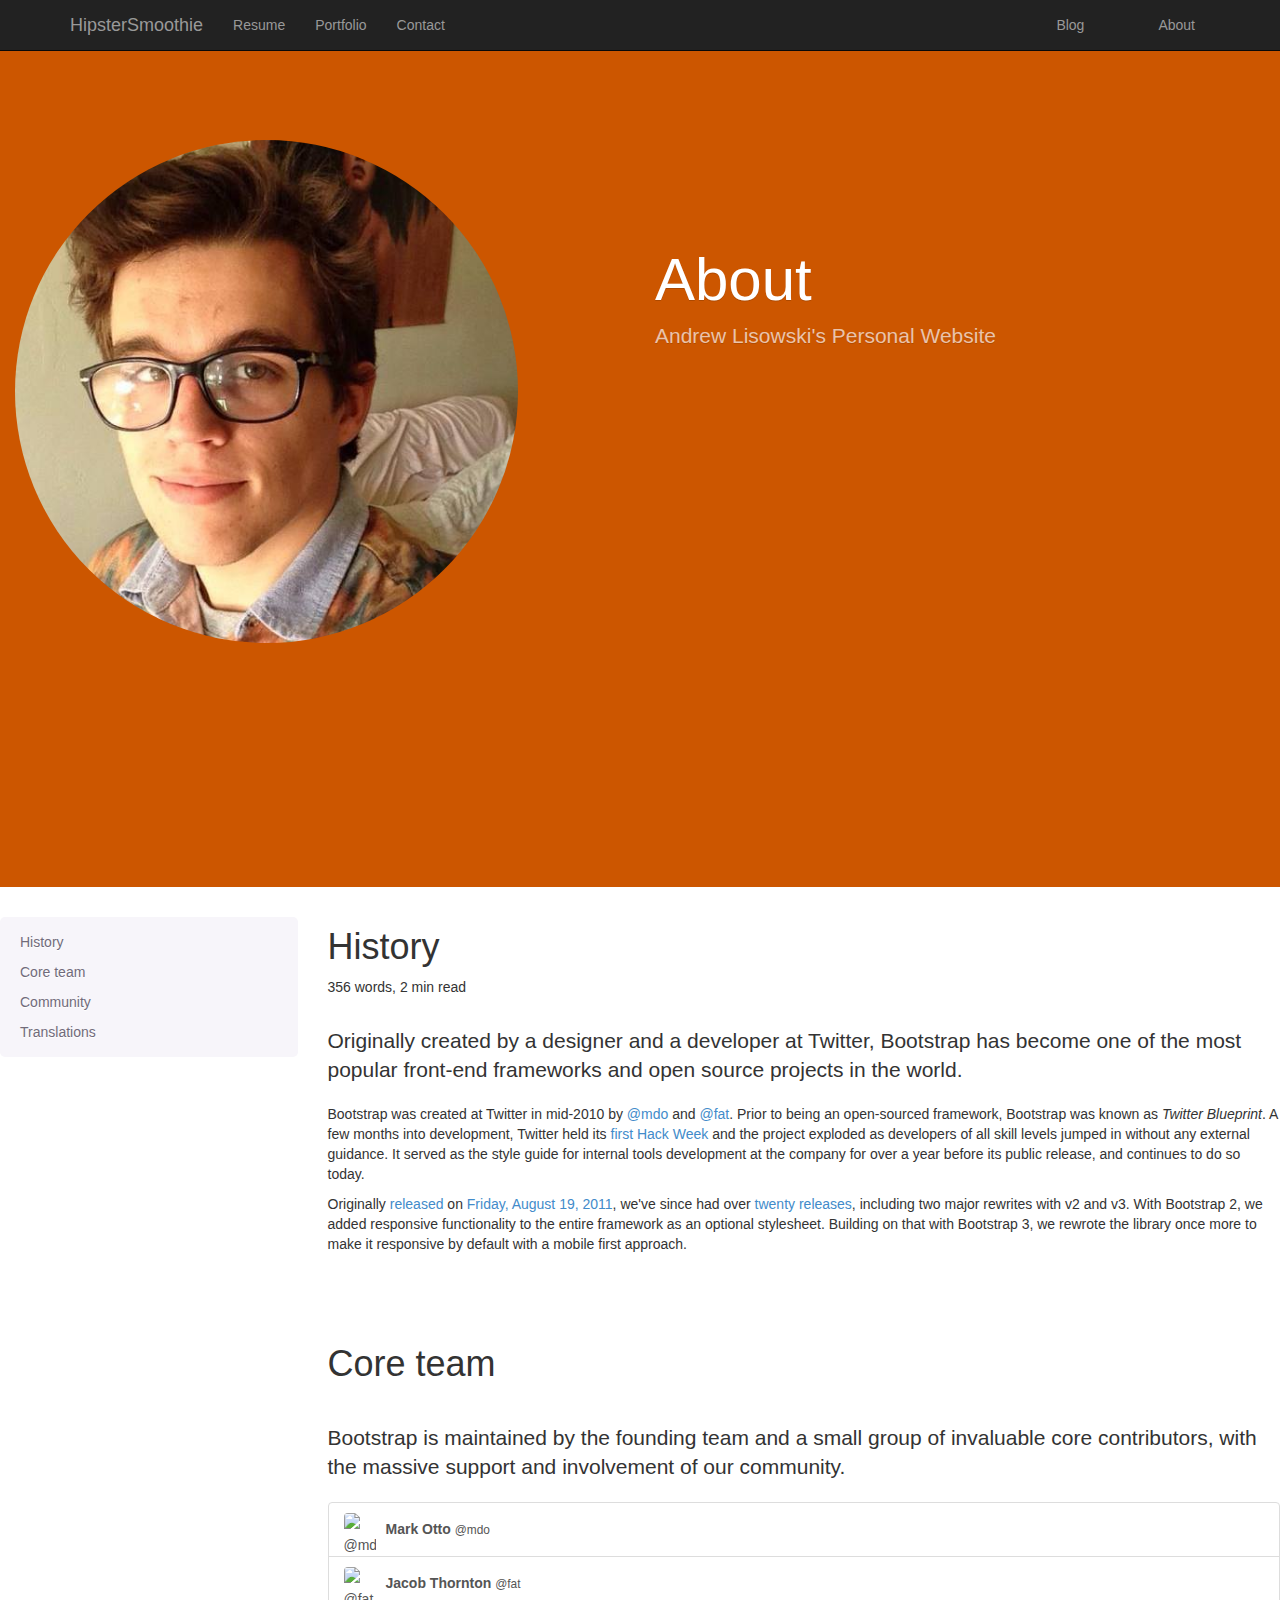
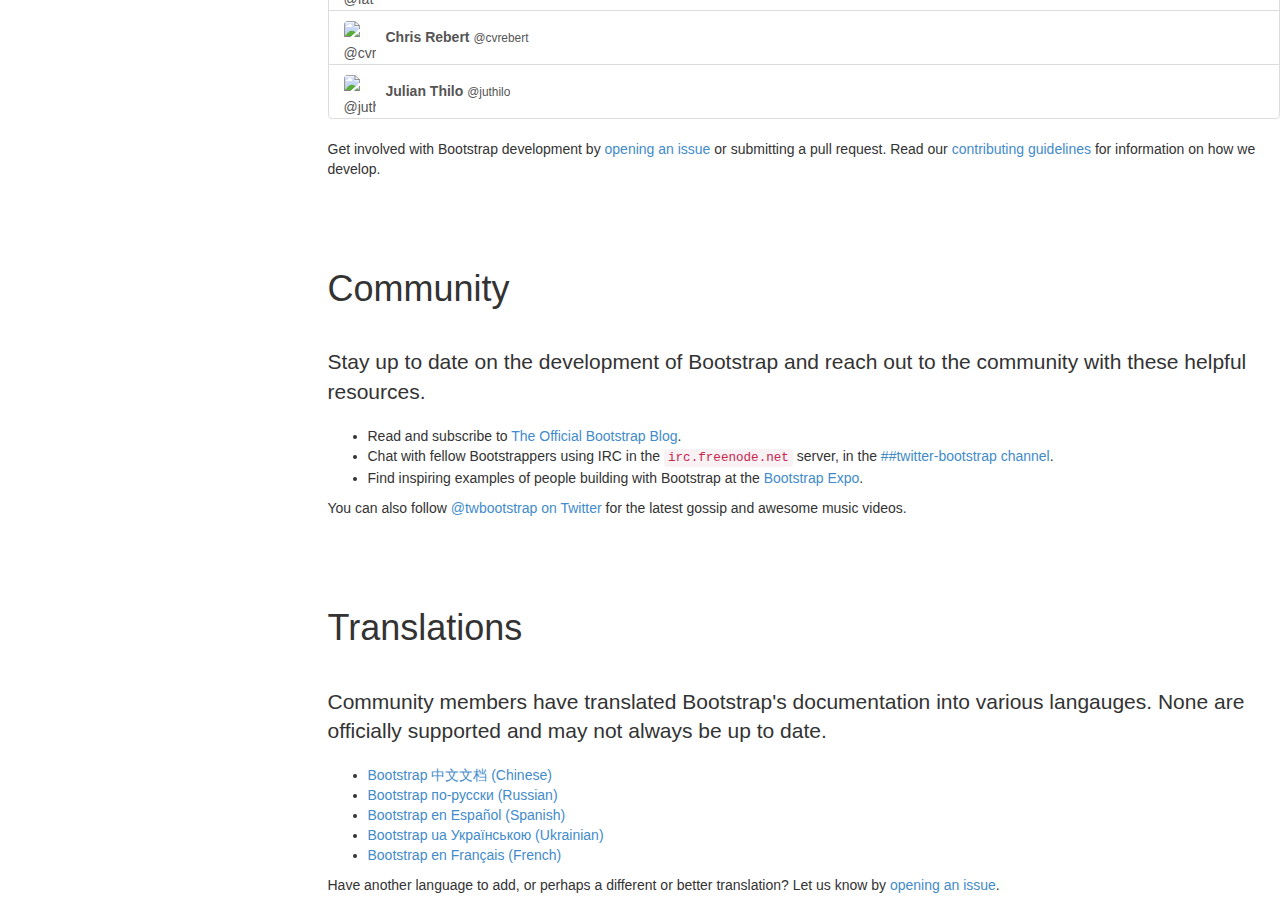
==== about.html @ 88bd6eea "Adding current site" ====
<!DOCTYPE html>
<html lang="en">
  <head>
    <meta charset="utf-8">
<meta http-equiv="X-UA-Compatible" content="IE=edge">
<meta name="viewport" content="width=device-width, initial-scale=1.0">
<meta name="description" content="Andrew Lisowski&apos;s Personal Website">
<meta name="author" content="http://twitter.com/jonschlinkert, http://twitter.com/doowb">

<title>
  About | HipsterSmoothie
</title>

<!-- Stylesheets -->
<link rel="stylesheet" href="assets/css/site.css">
<link rel="stylesheet" href="assets/css/github.css">



<!--[if lt IE 9]>
  <script src="assets/js/ie8-responsive-file-warning.js"></script>
<![endif]-->

<!-- HTML5 shim and Respond.js IE8 support of HTML5 elements and media queries -->
<!--[if lt IE 9]>
  <script src="https://oss.maxcdn.com/libs/html5shiv/3.7.0/html5shiv.js"></script>
  <script src="https://oss.maxcdn.com/libs/respond.js/1.3.0/respond.min.js"></script>
<![endif]-->

<!-- Favicons -->
<link rel="apple-touch-icon-precomposed" sizes="144x144" href="assets/ico/apple-touch-icon-144-precomposed.png">
<link rel="shortcut icon" href="assets/ico/favicon.png">
<link rel="shortcut icon" href="favicon.ico">



  </head>
  <body>
    

    <a class="sr-only" href="#content">Skip to main content</a>
    <!-- Navigation component -->
    <header class="navbar navbar-fixed-top navbar-inverse visible" role="banner">
      <div class="container">
        <div class="navbar-header">
          <button class="navbar-toggle" type="button" data-toggle="collapse" data-target=".bs-navbar-collapse">
            <span class="icon-bar"></span>
            <span class="icon-bar"></span>
            <span class="icon-bar"></span>
          </button>
          <a href="index.html" class="navbar-brand">HipsterSmoothie</a>
        </div>
        <nav class="collapse navbar-collapse bs-navbar-collapse" role="navigation">
          <ul class="nav navbar-nav">
            <li> <a href="index.html#resume">Resume</a> </li>
            <li> <a href="index.html#portfolio">Portfolio</a> </li>
            <li> <a href="index.html#contact">Contact</a> </li>
          </ul>

          <ul class="nav navbar-nav pull-right">
            <li>
              <a href="blog/">Blog</a>
            </li>
            <li>
              <a href="https://github.com/assemble/assemble/archive/master.zip" title="Download Assemble" onclick="_gaq.push([&apos;_trackEvent&apos;, &apos;navbar-download&apos;, &apos;clicked&apos;])">
                <i class="glyphicon glypicon-large glyphicon-download"></i>
              </a>
            </li>
            <li> <a href="about.html">About</a> </li>
          </ul>
        </nav>
      </div>
    </header>


    <!-- Subhead component -->
    <section class="bs-header pane" id="content">
   <br>
   <br>
   <div class="row">
      <img src="assets/face.jpg" alt="My Face" class="img-circle col-md-5">
      <div class="col-md-6 col-md-offset-1">
         <br>
         <br>
         <br>
         <h1>About</h1>

         
         <p class="blurb">Andrew Lisowski&#x27;s Personal Website</p>
      </div>
   </div>
</section>


    
<div class="row">
  <div class="col-md-3">
    <div class="bs-sidebar hidden-print" role="complementary">
      <ul class="nav bs-sidenav">
        
          <li>
  <a href="#history">History</a>
</li>
<li>
  <a href="#team">Core team</a>
</li>
<li>
  <a href="#community">Community</a>
</li>
<li>
  <a href="#translations">Translations</a>
</li>

        
        
      </ul>
    </div>
  </div>
  <div class="col-md-9" role="main">
    
    <div class="wordcount">
      


<!-- History -->
<div class="bs-docs-section">
  <div class="page-header">
    <h1 class="docs-heading">History<a href="#history" name="history" class="anchor">
  <span class="anchor-target" id="history"></span>
  <span class="glyphicon glyphicon-link"></span>
</a></h1>
    
    <span class="label-wordcount" data-wordcount="356">356&nbsp;words</span>,
    <span class="label-reading-time" data-reading-time="2 min">2 min&nbsp;read</span>
    

    <a href="#" class="btn-popover" role="button" data-container="body" data-toggle="popover" data-content="Generated by the &lt;a href=&apos;https://github.com/assemble/assemble-contrib-wordcount&apos; title=&apos;&apos;&gt;assemble-contrib-wordcount&lt;/a&gt; plugin &lt;span class=&apos;glyphicon glyphicon-new-window&apos;&gt;&lt;/span&gt;" title="">
  <span class="glyphicon glyphicon-question-sign"></span>
</a>
  </div>
  <p class="lead">Originally created by a designer and a developer at Twitter, Bootstrap has become one of the most popular front-end frameworks and open source projects in the world.</p>
  <p>Bootstrap was created at Twitter in mid-2010 by <a href="https://twitter.com/mdo">@mdo</a> and <a href="https://twitter.com/fat">@fat</a>. Prior to being an open-sourced framework, Bootstrap was known as <em>Twitter Blueprint</em>. A few months into development, Twitter held its <a href="https://blog.twitter.com/2010/hack-week">first Hack Week</a> and the project exploded as developers of all skill levels jumped in without any external guidance. It served as the style guide for internal tools development at the company for over a year before its public release, and continues to do so today.</p>
  <p>Originally <a href="https://dev.twitter.com/blog/bootstrap-twitter">released</a> on <a href="https://twitter.com/mdo/statuses/104620039650557952"><time datetime="2011-08-19 11:25">Friday, August 19, 2011</time></a>, we've since had over <a href="https://github.com/twbs/bootstrap/releases">twenty releases</a>, including two major rewrites with v2 and v3. With Bootstrap 2, we added responsive functionality to the entire framework as an optional stylesheet. Building on that with Bootstrap 3, we rewrote the library once more to make it responsive by default with a mobile first approach.</p>
</div>


<!-- Team -->
<div class="bs-docs-section">
  <div class="page-header">
    <h1 class="docs-heading">Core team<a href="#team" name="team" class="anchor">
  <span class="anchor-target" id="team"></span>
  <span class="glyphicon glyphicon-link"></span>
</a></h1>
  </div>
  <p class="lead">Bootstrap is maintained by the founding team and a small group of invaluable core contributors, with the massive support and involvement of our community.</p>
  <div class="list-group bs-team">
    <div class="list-group-item">
      <iframe class="github-btn" src="http://ghbtns.com/github-btn.html?user=mdo&amp;type=follow"></iframe>
      <a class="team-member" href="https://github.com/mdo">
        <img src="http://www.gravatar.com/avatar/bc4ab438f7a4ce1c406aadc688427f2c" alt="@mdo">
        <strong>Mark Otto</strong> <small>@mdo</small>
      </a>
    </div>
    <div class="list-group-item">
      <iframe class="github-btn" src="http://ghbtns.com/github-btn.html?user=fat&amp;type=follow"></iframe>
      <a class="team-member" href="https://github.com/fat">
        <img src="http://www.gravatar.com/avatar/a98244cbdacaf1c0b55499466002f7a8" alt="@fat">
        <strong>Jacob Thornton</strong> <small>@fat</small>
      </a>
    </div>
    <div class="list-group-item">
      <iframe class="github-btn" src="http://ghbtns.com/github-btn.html?user=cvrebert&amp;type=follow"></iframe>
      <a class="team-member" href="https://github.com/cvrebert">
        <img src="http://www.gravatar.com/avatar/edec428c425453955f770095a7d26c50" alt="@cvrebert">
        <strong>Chris Rebert</strong> <small>@cvrebert</small>
      </a>
    </div>
    <div class="list-group-item">
      <iframe class="github-btn" src="http://ghbtns.com/github-btn.html?user=juthilo&amp;type=follow"></iframe>
      <a class="team-member" href="https://github.com/juthilo">
        <img src="http://www.gravatar.com/avatar/0f7dd3ce58a416be5685ea6194f82b11" alt="@juthilo">
        <strong>Julian Thilo</strong> <small>@juthilo</small>
      </a>
    </div>
  </div>
  <p>Get involved with Bootstrap development by <a href="https://github.com/twbs/bootstrap/issues/new">opening an issue</a> or submitting a pull request. Read our <a href="https://github.com/twbs/bootstrap/blob/master/CONTRIBUTING.md">contributing guidelines</a> for information on how we develop.</p>
</div>


<!-- Community -->
<div class="bs-docs-section">
  <div class="page-header">
    <h1 class="docs-heading">Community<a href="#community" name="community" class="anchor">
  <span class="anchor-target" id="community"></span>
  <span class="glyphicon glyphicon-link"></span>
</a></h1>
  </div>
  <div id="wordcount">
    <p class="lead">Stay up to date on the development of Bootstrap and reach out to the community with these helpful resources.</p>
    <ul>
      <li>Read and subscribe to <a href="http://blog.getbootstrap.com/">The Official Bootstrap Blog</a>.</li>
      <li>Chat with fellow Bootstrappers using IRC in the <code>irc.freenode.net</code> server, in the <a href="irc://irc.freenode.net/#twitter-bootstrap">##twitter-bootstrap channel</a>.</li>
      <li>Find inspiring examples of people building with Bootstrap at the <a href="http://expo.getbootstrap.com">Bootstrap Expo</a>.</li>
    </ul>
    <p>You can also follow <a href="https://twitter.com/twbootstrap">@twbootstrap on Twitter</a> for the latest gossip and awesome music videos.</p>
  </div>
</div>


<!-- Translations -->
<div class="bs-docs-section">
  <div class="page-header">
    <h1 class="docs-heading">Translations<a href="#translations" name="translations" class="anchor">
  <span class="anchor-target" id="translations"></span>
  <span class="glyphicon glyphicon-link"></span>
</a></h1>
  </div>
  <p class="lead">Community members have translated Bootstrap's documentation into various langauges. None are officially supported and may not always be up to date.</p>
  <ul>
    <li><a href="http://v3.bootcss.com/">Bootstrap 中文文档 (Chinese)</a></li>
    <li><a href="http://www.oneskyapp.com/docs/bootstrap/ru">Bootstrap по-русски (Russian)</a></li>
    <li><a href="http://www.oneskyapp.com/docs/bootstrap/es">Bootstrap en Español (Spanish)</a></li>
    <li><a href="http://twbs.site-konstruktor.com.ua">Bootstrap ua Українською (Ukrainian)</a></li>
    <li><a href="http://www.oneskyapp.com/docs/bootstrap/fr">Bootstrap en Français (French)</a></li>
  </ul>
  <p>Have another language to add, or perhaps a different or better translation? Let us know by <a href="https://github.com/twbs/bootstrap/issues/new">opening an issue</a>.</p>
</div>

    </div>
  </div>
</div>
    <!-- JS and analytics only. -->
    
<script src="https://ajax.googleapis.com/ajax/libs/jquery/1.10.2/jquery.min.js"></script>


<script src="assets/js/bootstrap.min.js"></script>
<script src="assets/js/highlight.js"></script>


<script src="http://getbootstrap.com/docs-assets/js/holder.js"></script>
<script src="http://getbootstrap.com/docs-assets/js/application.js"></script>



<script>
  $('[data-toggle=popover]').popover({
    placement: 'right',
    html: true
  });
</script>
  </body>
</html>
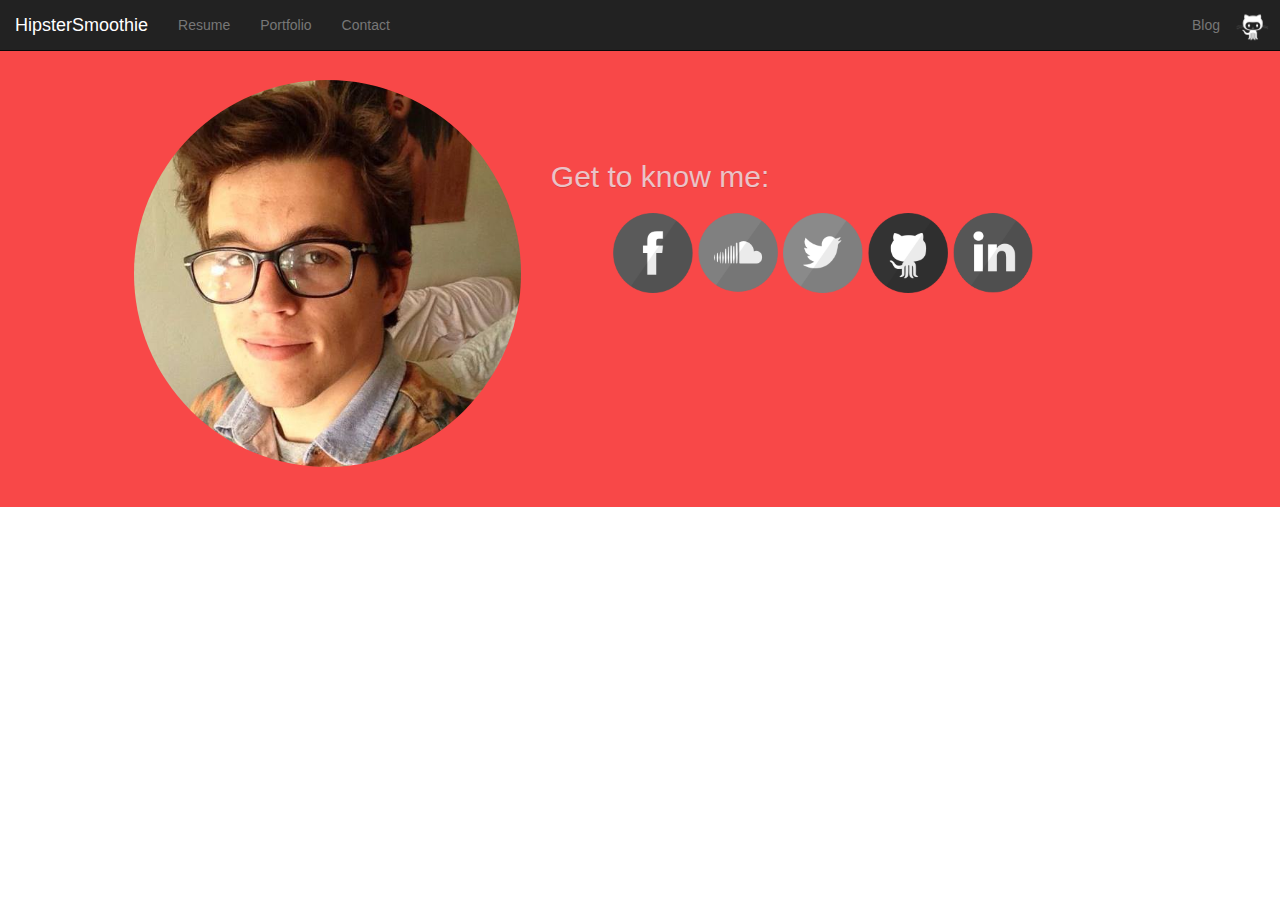
==== commit 1bab00b5: "Prettify" ====
--- a/about.html
+++ b/about.html
@@ -8,12 +8,11 @@
 <meta name="author" content="http://twitter.com/jonschlinkert, http://twitter.com/doowb">
 
 <title>
-  About | HipsterSmoothie
+  about | HipsterSmoothie
 </title>
 
 <!-- Stylesheets -->
 <link rel="stylesheet" href="assets/css/site.css">
-<link rel="stylesheet" href="assets/css/github.css">
 
 
 
@@ -41,7 +40,7 @@
     <a class="sr-only" href="#content">Skip to main content</a>
     <!-- Navigation component -->
     <header class="navbar navbar-fixed-top navbar-inverse visible" role="banner">
-      <div class="container">
+      <div class="container-fluid">
         <div class="navbar-header">
           <button class="navbar-toggle" type="button" data-toggle="collapse" data-target=".bs-navbar-collapse">
             <span class="icon-bar"></span>
@@ -62,11 +61,10 @@
               <a href="blog/">Blog</a>
             </li>
             <li>
-              <a href="https://github.com/assemble/assemble/archive/master.zip" title="Download Assemble" onclick="_gaq.push([&apos;_trackEvent&apos;, &apos;navbar-download&apos;, &apos;clicked&apos;])">
-                <i class="glyphicon glypicon-large glyphicon-download"></i>
+              <a href="https://github.com/hipstersmoothie/">
+                <img src="assets/appbar_social_github_octocat.png" alt="github" class="nav-icon">
               </a>
             </li>
-            <li> <a href="about.html">About</a> </li>
           </ul>
         </nav>
       </div>
@@ -74,161 +72,54 @@
 
 
     <!-- Subhead component -->
-    <section class="bs-header pane" id="content">
-   <br>
-   <br>
-   <div class="row">
-      <img src="assets/face.jpg" alt="My Face" class="img-circle col-md-5">
-      <div class="col-md-6 col-md-offset-1">
-         <br>
-         <br>
-         <br>
-         <h1>About</h1>
+    <div class="content container-fluid">
+        <section class="row bs-header pane" id="content">
+  <img src="assets/face.jpg" alt="My Face" class="img-circle col-xs-12 col-sm-4 col-sm-offset-1">
+  <div class="col-sm-6">
+     <br>
+     <br>
+     <h1></h1>
 
-         
-         <p class="blurb">Andrew Lisowski&#x27;s Personal Website</p>
-      </div>
-   </div>
+     
+     <p class="blurb"></p>
+
+     <h2>Get to know me:</h2>
+     <div class="centered row">
+         <ul class="contactList col-xs-12">
+             <li>
+                 <a href="https://www.facebook.com/alisowski">
+                     <div class="facebook socialLink"></div>
+                 </a>
+             </li>
+             <li>
+                 <a href="https://soundcloud.com/lisowski">
+                     <div class="soundcloud socialLink"></div>
+                 </a>
+             </li>
+             <li>
+                 <a href="https://twitter.com/HipsterSmoothie">
+                     <div class="twitter socialLink"></div>
+                 </a>
+             </li>
+             <li>
+                 <a href="https://github.com/hipstersmoothie/">
+                     <div class="github socialLink"></div>
+                 </a>
+             </li>
+             <li>
+                 <a href="https://www.linkedin.com/profile/view?id=272176840">
+                     <div class="linkedin socialLink"></div>
+                 </a>
+             </li>
+         </ul>
+     </div>
+  </div>
 </section>
 
 
-    
-<div class="row">
-  <div class="col-md-3">
-    <div class="bs-sidebar hidden-print" role="complementary">
-      <ul class="nav bs-sidenav">
         
-          <li>
-  <a href="#history">History</a>
-</li>
-<li>
-  <a href="#team">Core team</a>
-</li>
-<li>
-  <a href="#community">Community</a>
-</li>
-<li>
-  <a href="#translations">Translations</a>
-</li>
-
-        
-        
-      </ul>
-    </div>
-  </div>
-  <div class="col-md-9" role="main">
-    
-    <div class="wordcount">
-      
-
-
-<!-- History -->
-<div class="bs-docs-section">
-  <div class="page-header">
-    <h1 class="docs-heading">History<a href="#history" name="history" class="anchor">
-  <span class="anchor-target" id="history"></span>
-  <span class="glyphicon glyphicon-link"></span>
-</a></h1>
-    
-    <span class="label-wordcount" data-wordcount="356">356&nbsp;words</span>,
-    <span class="label-reading-time" data-reading-time="2 min">2 min&nbsp;read</span>
-    
-
-    <a href="#" class="btn-popover" role="button" data-container="body" data-toggle="popover" data-content="Generated by the &lt;a href=&apos;https://github.com/assemble/assemble-contrib-wordcount&apos; title=&apos;&apos;&gt;assemble-contrib-wordcount&lt;/a&gt; plugin &lt;span class=&apos;glyphicon glyphicon-new-window&apos;&gt;&lt;/span&gt;" title="">
-  <span class="glyphicon glyphicon-question-sign"></span>
-</a>
-  </div>
-  <p class="lead">Originally created by a designer and a developer at Twitter, Bootstrap has become one of the most popular front-end frameworks and open source projects in the world.</p>
-  <p>Bootstrap was created at Twitter in mid-2010 by <a href="https://twitter.com/mdo">@mdo</a> and <a href="https://twitter.com/fat">@fat</a>. Prior to being an open-sourced framework, Bootstrap was known as <em>Twitter Blueprint</em>. A few months into development, Twitter held its <a href="https://blog.twitter.com/2010/hack-week">first Hack Week</a> and the project exploded as developers of all skill levels jumped in without any external guidance. It served as the style guide for internal tools development at the company for over a year before its public release, and continues to do so today.</p>
-  <p>Originally <a href="https://dev.twitter.com/blog/bootstrap-twitter">released</a> on <a href="https://twitter.com/mdo/statuses/104620039650557952"><time datetime="2011-08-19 11:25">Friday, August 19, 2011</time></a>, we've since had over <a href="https://github.com/twbs/bootstrap/releases">twenty releases</a>, including two major rewrites with v2 and v3. With Bootstrap 2, we added responsive functionality to the entire framework as an optional stylesheet. Building on that with Bootstrap 3, we rewrote the library once more to make it responsive by default with a mobile first approach.</p>
-</div>
-
-
-<!-- Team -->
-<div class="bs-docs-section">
-  <div class="page-header">
-    <h1 class="docs-heading">Core team<a href="#team" name="team" class="anchor">
-  <span class="anchor-target" id="team"></span>
-  <span class="glyphicon glyphicon-link"></span>
-</a></h1>
-  </div>
-  <p class="lead">Bootstrap is maintained by the founding team and a small group of invaluable core contributors, with the massive support and involvement of our community.</p>
-  <div class="list-group bs-team">
-    <div class="list-group-item">
-      <iframe class="github-btn" src="http://ghbtns.com/github-btn.html?user=mdo&amp;type=follow"></iframe>
-      <a class="team-member" href="https://github.com/mdo">
-        <img src="http://www.gravatar.com/avatar/bc4ab438f7a4ce1c406aadc688427f2c" alt="@mdo">
-        <strong>Mark Otto</strong> <small>@mdo</small>
-      </a>
-    </div>
-    <div class="list-group-item">
-      <iframe class="github-btn" src="http://ghbtns.com/github-btn.html?user=fat&amp;type=follow"></iframe>
-      <a class="team-member" href="https://github.com/fat">
-        <img src="http://www.gravatar.com/avatar/a98244cbdacaf1c0b55499466002f7a8" alt="@fat">
-        <strong>Jacob Thornton</strong> <small>@fat</small>
-      </a>
-    </div>
-    <div class="list-group-item">
-      <iframe class="github-btn" src="http://ghbtns.com/github-btn.html?user=cvrebert&amp;type=follow"></iframe>
-      <a class="team-member" href="https://github.com/cvrebert">
-        <img src="http://www.gravatar.com/avatar/edec428c425453955f770095a7d26c50" alt="@cvrebert">
-        <strong>Chris Rebert</strong> <small>@cvrebert</small>
-      </a>
-    </div>
-    <div class="list-group-item">
-      <iframe class="github-btn" src="http://ghbtns.com/github-btn.html?user=juthilo&amp;type=follow"></iframe>
-      <a class="team-member" href="https://github.com/juthilo">
-        <img src="http://www.gravatar.com/avatar/0f7dd3ce58a416be5685ea6194f82b11" alt="@juthilo">
-        <strong>Julian Thilo</strong> <small>@juthilo</small>
-      </a>
-    </div>
-  </div>
-  <p>Get involved with Bootstrap development by <a href="https://github.com/twbs/bootstrap/issues/new">opening an issue</a> or submitting a pull request. Read our <a href="https://github.com/twbs/bootstrap/blob/master/CONTRIBUTING.md">contributing guidelines</a> for information on how we develop.</p>
-</div>
-
-
-<!-- Community -->
-<div class="bs-docs-section">
-  <div class="page-header">
-    <h1 class="docs-heading">Community<a href="#community" name="community" class="anchor">
-  <span class="anchor-target" id="community"></span>
-  <span class="glyphicon glyphicon-link"></span>
-</a></h1>
-  </div>
-  <div id="wordcount">
-    <p class="lead">Stay up to date on the development of Bootstrap and reach out to the community with these helpful resources.</p>
-    <ul>
-      <li>Read and subscribe to <a href="http://blog.getbootstrap.com/">The Official Bootstrap Blog</a>.</li>
-      <li>Chat with fellow Bootstrappers using IRC in the <code>irc.freenode.net</code> server, in the <a href="irc://irc.freenode.net/#twitter-bootstrap">##twitter-bootstrap channel</a>.</li>
-      <li>Find inspiring examples of people building with Bootstrap at the <a href="http://expo.getbootstrap.com">Bootstrap Expo</a>.</li>
-    </ul>
-    <p>You can also follow <a href="https://twitter.com/twbootstrap">@twbootstrap on Twitter</a> for the latest gossip and awesome music videos.</p>
-  </div>
-</div>
-
-
-<!-- Translations -->
-<div class="bs-docs-section">
-  <div class="page-header">
-    <h1 class="docs-heading">Translations<a href="#translations" name="translations" class="anchor">
-  <span class="anchor-target" id="translations"></span>
-  <span class="glyphicon glyphicon-link"></span>
-</a></h1>
-  </div>
-  <p class="lead">Community members have translated Bootstrap's documentation into various langauges. None are officially supported and may not always be up to date.</p>
-  <ul>
-    <li><a href="http://v3.bootcss.com/">Bootstrap 中文文档 (Chinese)</a></li>
-    <li><a href="http://www.oneskyapp.com/docs/bootstrap/ru">Bootstrap по-русски (Russian)</a></li>
-    <li><a href="http://www.oneskyapp.com/docs/bootstrap/es">Bootstrap en Español (Spanish)</a></li>
-    <li><a href="http://twbs.site-konstruktor.com.ua">Bootstrap ua Українською (Ukrainian)</a></li>
-    <li><a href="http://www.oneskyapp.com/docs/bootstrap/fr">Bootstrap en Français (French)</a></li>
-  </ul>
-  <p>Have another language to add, or perhaps a different or better translation? Let us know by <a href="https://github.com/twbs/bootstrap/issues/new">opening an issue</a>.</p>
-</div>
 
     </div>
-  </div>
-</div>
     <!-- JS and analytics only. -->
     
 <script src="https://ajax.googleapis.com/ajax/libs/jquery/1.10.2/jquery.min.js"></script>
@@ -238,8 +129,7 @@
 <script src="assets/js/highlight.js"></script>
 
 
-<script src="http://getbootstrap.com/docs-assets/js/holder.js"></script>
-<script src="http://getbootstrap.com/docs-assets/js/application.js"></script>
+<script src="assets/js/bootstrap.js"></script>
 
 
 
